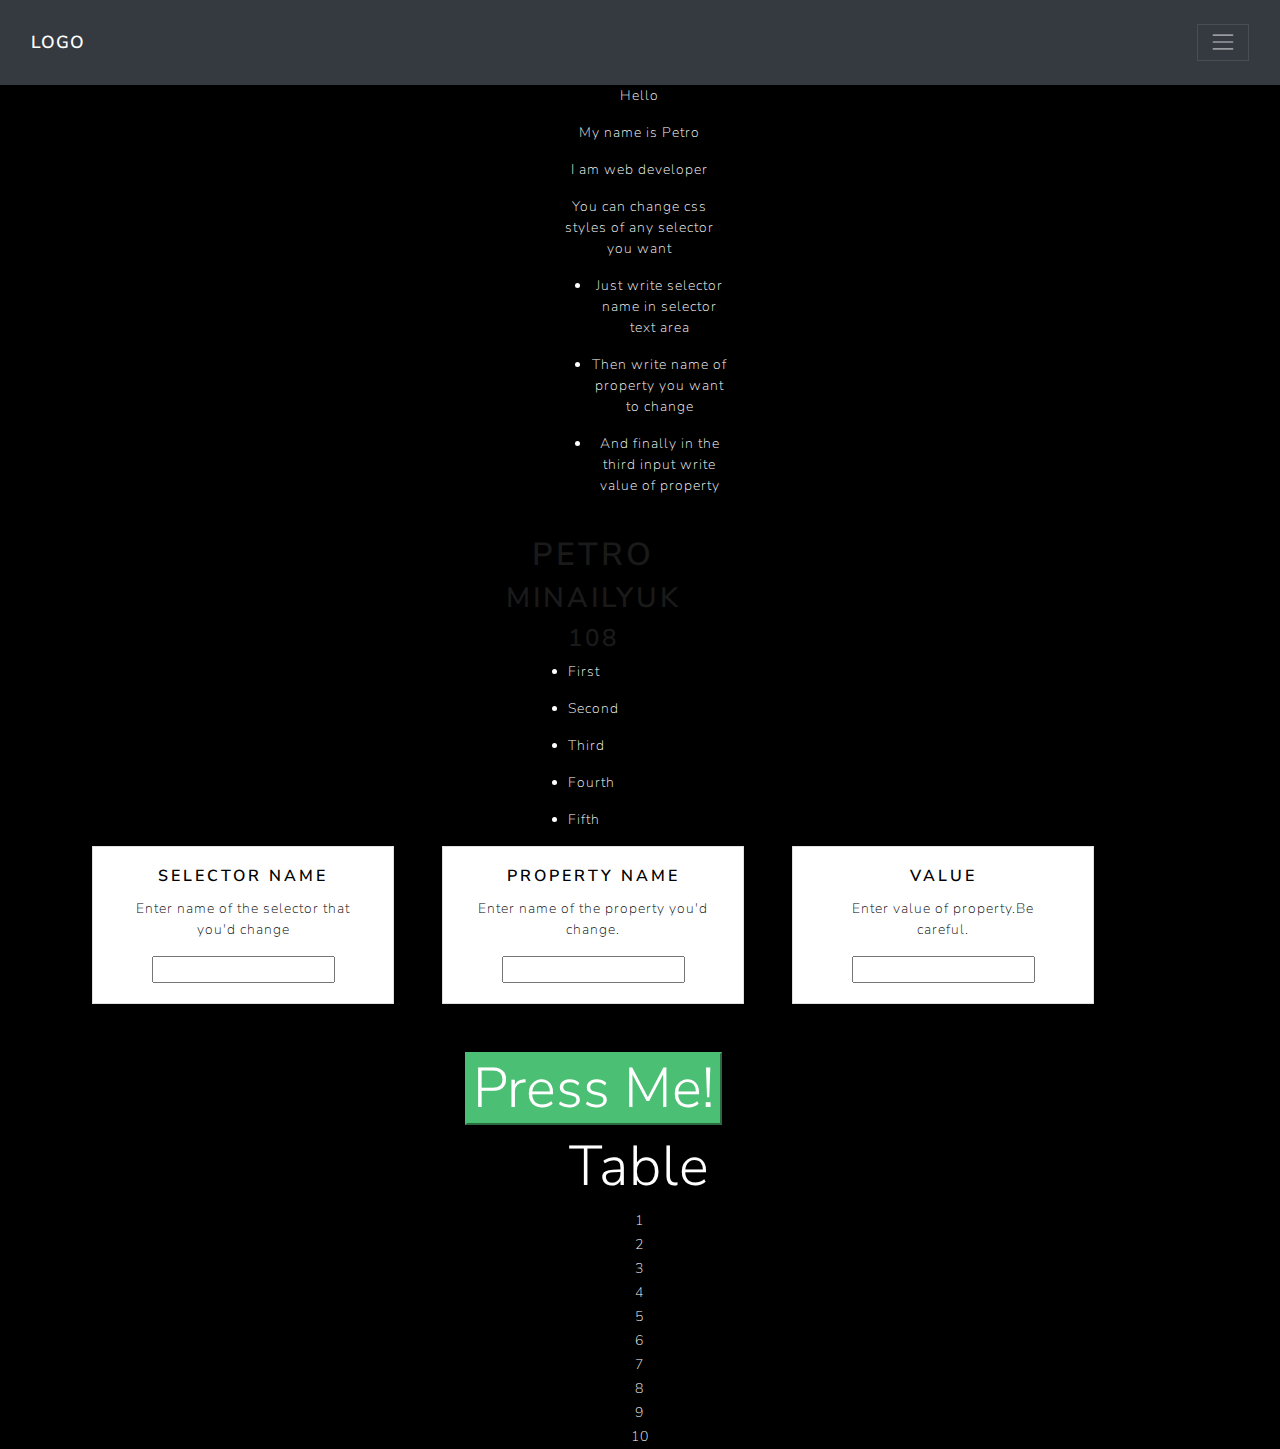
==== index.html @ e48119db "Much more response" ====
<!doctype html>
<html lang="en">
<head>
    <!-- Required meta tags -->
    <meta charset="utf-8">
    <meta name="viewport" content="width=device-width, initial-scale=1, shrink-to-fit=no">

    <!-- Bootstrap CSS -->
    <link rel="stylesheet" href="https://stackpath.bootstrapcdn.com/bootstrap/4.5.0/css/bootstrap.min.css" integrity="sha384-9aIt2nRpC12Uk9gS9baDl411NQApFmC26EwAOH8WgZl5MYYxFfc+NcPb1dKGj7Sk" crossorigin="anonymous">
    <link rel="stylesheet" href="css/bootstrap.css">
    <link rel="stylesheet" href="css/myTest.css">
    <script src="https://cdnjs.cloudflare.com/ajax/libs/jquery/3.5.1/jquery.js"></script>
    <title>Hello, world!</title>
</head>
<body>

<nav class="navbar fixed-top container-fluid navbar-dark bg-dark sticky-top">
    <div class="container-fluid">
        <a class="navbar-brand" href="#">Logo</a>

        <button class="navbar-toggler " type="button" data-toggle="collapse" data-target="#navbarColor01" aria-controls="navbarColor01" aria-expanded="false" aria-label="Toggle navigation">
            <span class="navbar-toggler-icon"></span>
        </button>
    </div>
    <div class="collapse navbar-collapse" id="navbarColor01">
        <div class="navbar-nav mr-auto">
            <button id="navbarBtn1" class="btn-outline-success btn nav-item">Button 1</button>
            <button id="navbarBtn2" class="btn-outline-success btn nav-item">Button 2</button>
            <button id="navbarBtn3" class="btn-outline-success btn nav-item">Button 3</button>
            <button id="navbarBtn4" class="btn-outline-success btn nav-item">Button 4</button>
            <button id="navbarBtn5" class="btn-outline-success btn nav-item">Button 5</button>
        </div>
    </div>
</nav>




<div class="container-fluid d-flex align-items-center row no-gutters">
    <div class="container-fluid d-flex flex-column col-2 ">
        <div class="container d-flex flex-column align-items-center text-center blocks">
            <p>Hello</p>
            <p>My name is Petro</p>
            <p>I am web developer</p>
            <p>You can change css styles of any selector you want</p>
            <ul>
                <li>
                    <p>Just write selector name in selector text area</p>
                </li>
                <li>
                    <p>Then write name of property you want to change</p>
                </li>
                <li>
                    <p>And finally in the third input write value of property</p>
                </li>
            </ul>



        </div>
    </div>
    <div class="container d-flex m-2">
        <div class="container-fluid d-flex flex-column align-items-center">
                 <h1 class="red" id="Petro">
                        Petro
                </h1>
            <h2>
                Minailyuk
            </h2>
            <h3>
                108
            </h3>

            <ul class="list-group">
                <li>
                    <p id="firstP">First</p>
                </li>
                <li>
                    <p id="secondP">Second</p>
                </li>
                <li>
                    <p id="thirdP">Third</p>
                </li>
                <li>
                    <p id="fourthP">Fourth</p>
                </li>
                <li>
                    <p id="fifthP">Fifth</p>
                </li>
            </ul>


            <div class="container-fluid d-flex justify-content-center row">
                <div class="card mx-4 card-w col-lg">
                    <div class="card-body d-flex flex-column align-items-center text-center">
                        <h5 class="card-title">Selector name</h5>
                        <p class="card-text">Enter name of the selector that you'd change</p>
                        <input id="input-selector" type="text" class="">
                    </div>
                </div>
                <div class="card mx-4 card-w col-lg">
                    <div class="card-body  d-flex flex-column align-items-center text-center">
                        <h5 class="card-title">Property name</h5>
                        <p class="card-text">Enter name of the property you'd change.</p>
                        <input id="input-property" type="text" class="">
                    </div>
                </div>
                <div class="card mx-4 card-w col-lg" >
                    <div class="card-body  d-flex flex-column align-items-center text-center">
                        <h5 class="card-title">Value</h5>
                        <p class="card-text">Enter value of property.Be careful. </p>
                        <input id="input-value" type="text" class="">
                    </div>
                </div>

            </div>

            <button class="btn-success display-4 mt-5" id="mybutt">Press Me!</button>
        </div>



    </div>
    <div class="container-fluid d-flex flex-column col-2 ">
        <div class="container d-flex flex-column align-items-center text-center blocks">
            <label class="display-4">Table</label>
           <table class="table-bordered" id = "mytable">
               <tr>
                   <td>1</td>
               </tr>
               <tr>
                   <td>2</td>
               </tr>
               <tr>
                   <td>3</td>
               </tr>
               <tr>
                   <td>4</td>
               </tr>
               <tr>
                   <td>5</td>
               </tr>
               <tr>
                   <td>6</td>
               </tr>
               <tr>
                   <td>7</td>
               </tr>
               <tr>
                   <td>8</td>
               </tr>
               <tr>
                   <td>9</td>
               </tr>
               <tr>
                   <td>10</td>
               </tr>
           </table>
        </div>
    </div>
</div>













<!-- Optional JavaScript -->
<!-- jQuery first, then Popper.js, then Bootstrap JS -->
<script src="https://code.jquery.com/jquery-3.5.1.slim.min.js" integrity="sha384-DfXdz2htPH0lsSSs5nCTpuj/zy4C+OGpamoFVy38MVBnE+IbbVYUew+OrCXaRkfj" crossorigin="anonymous"></script>
<script src="https://cdn.jsdelivr.net/npm/popper.js@1.16.0/dist/umd/popper.min.js" integrity="sha384-Q6E9RHvbIyZFJoft+2mJbHaEWldlvI9IOYy5n3zV9zzTtmI3UksdQRVvoxMfooAo" crossorigin="anonymous"></script>
<script src="https://stackpath.bootstrapcdn.com/bootstrap/4.5.0/js/bootstrap.min.js" integrity="sha384-OgVRvuATP1z7JjHLkuOU7Xw704+h835Lr+6QL9UvYjZE3Ipu6Tp75j7Bh/kR0JKI" crossorigin="anonymous"></script>
<script src="script/myTest.js"></script>


</body>
</html>
---- css/myTest.css ----
body{
   background-color: black;
   color:white;
}

.bigger-text{
   font-size: 150%;
}

.left-cont{
   width: 15%;

}

.top-cont{
   height: 30vh;
}

.navcont{
   width: 30%;
}

.card-w{
   width: 18em;
   color:black;
}

.blackclass{
  background-color: black;
}

.whiteclass{
   background-color: white;
}
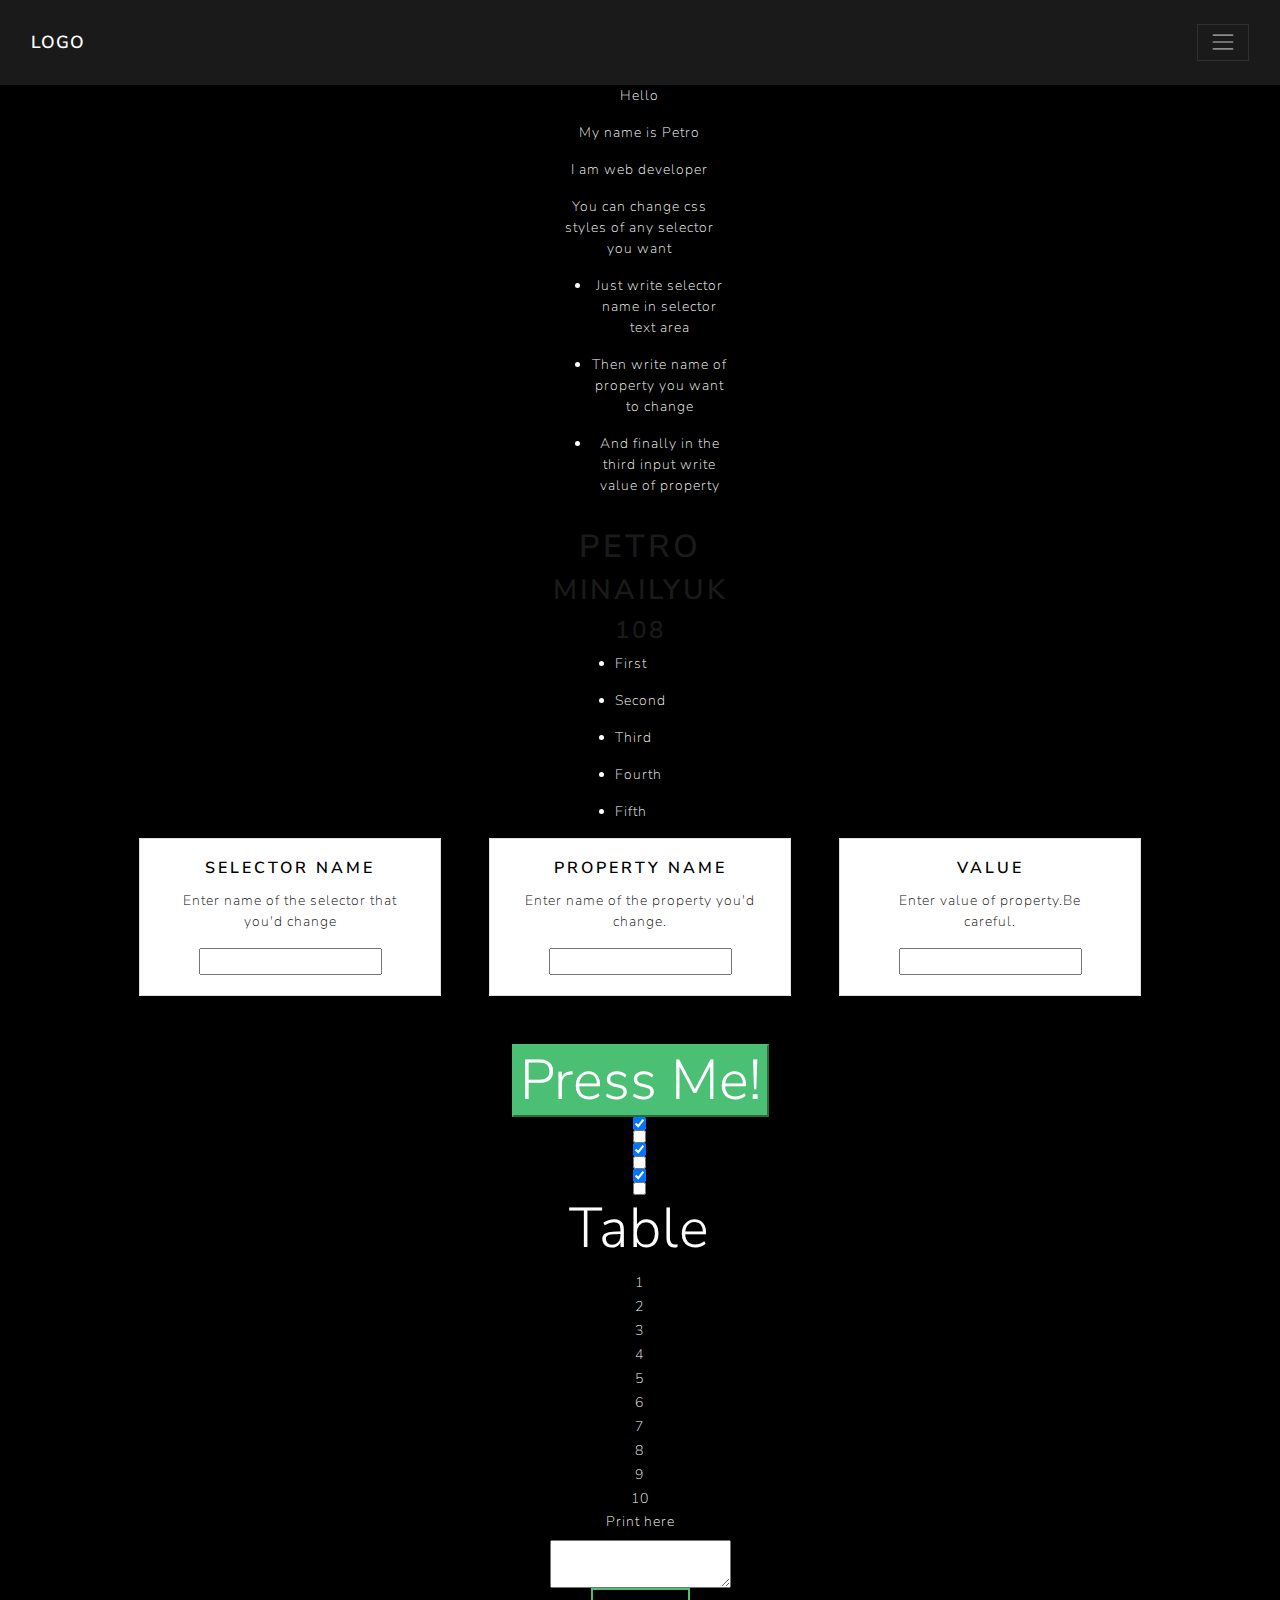
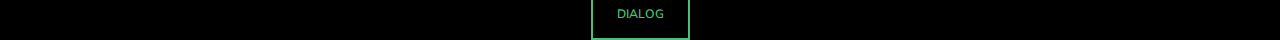
==== commit c51c72cb: "Final" ====
--- a/index.html
+++ b/index.html
@@ -9,12 +9,15 @@
     <link rel="stylesheet" href="https://stackpath.bootstrapcdn.com/bootstrap/4.5.0/css/bootstrap.min.css" integrity="sha384-9aIt2nRpC12Uk9gS9baDl411NQApFmC26EwAOH8WgZl5MYYxFfc+NcPb1dKGj7Sk" crossorigin="anonymous">
     <link rel="stylesheet" href="css/bootstrap.css">
     <link rel="stylesheet" href="css/myTest.css">
+
     <script src="https://cdnjs.cloudflare.com/ajax/libs/jquery/3.5.1/jquery.js"></script>
+    <script src="css/moment.js"></script>
+    <script src="script/myTest.js"></script>
     <title>Hello, world!</title>
 </head>
 <body>
 
-<nav class="navbar fixed-top container-fluid navbar-dark bg-dark sticky-top">
+<nav class="navbar fixed-top container-fluid navbar-dark bg-primary sticky-top">
     <div class="container-fluid">
         <a class="navbar-brand" href="#">Logo</a>
 
@@ -29,6 +32,7 @@
             <button id="navbarBtn3" class="btn-outline-success btn nav-item">Button 3</button>
             <button id="navbarBtn4" class="btn-outline-success btn nav-item">Button 4</button>
             <button id="navbarBtn5" class="btn-outline-success btn nav-item">Button 5</button>
+            <button id="navbarBtn6" class="btn-outline-success btn nav-item">Button 6</button>
         </div>
     </div>
 </nav>
@@ -37,7 +41,7 @@
 
 
 <div class="container-fluid d-flex align-items-center row no-gutters">
-    <div class="container-fluid d-flex flex-column col-2 ">
+    <div class="container-fluid d-flex flex-column col-md-2  ">
         <div class="container d-flex flex-column align-items-center text-center blocks">
             <p>Hello</p>
             <p>My name is Petro</p>
@@ -59,7 +63,7 @@
 
         </div>
     </div>
-    <div class="container d-flex m-2">
+    <div class="container d-flex m-2  m-auto">
         <div class="container-fluid d-flex flex-column align-items-center">
                  <h1 class="red" id="Petro">
                         Petro
@@ -121,11 +125,20 @@
 
 
     </div>
-    <div class="container-fluid d-flex flex-column col-2 ">
+    <div class="container-fluid d-flex flex-column col-md-2  m-auto">
+        <div class="container d-flex flex-column align-items-center text-center blocks">
+            <input type="checkbox" name="1">
+            <input type="checkbox" name="1">
+            <input type="checkbox" name="1">
+            <input type="checkbox" name="1">
+            <input type="checkbox" name="1">
+            <input type="checkbox" name="1">
+        </div>
+
         <div class="container d-flex flex-column align-items-center text-center blocks">
             <label class="display-4">Table</label>
-           <table class="table-bordered" id = "mytable">
-               <tr>
+           <table class="table-bordered " id = "mytable">
+               <tr class="green" id="blue">
                    <td>1</td>
                </tr>
                <tr>
@@ -160,6 +173,18 @@
     </div>
 </div>
 
+
+<div class="container-fluid d-flex flex-column align-items-center">
+    <div class="container d-flex flex-column align-items-center" id="mainWindow">
+
+    </div>
+    <div class="container d-flex flex-column align-items-center m-0" id="textarea1">
+        <label for="myTextArea">Print here</label>
+        <textarea id="myTextArea"></textarea>
+    </div>
+    <button id="dialogBtn" class="btn btn-outline-success ">dialog</button>
+
+</div>
 
 
 
@@ -177,7 +202,7 @@
 <script src="https://code.jquery.com/jquery-3.5.1.slim.min.js" integrity="sha384-DfXdz2htPH0lsSSs5nCTpuj/zy4C+OGpamoFVy38MVBnE+IbbVYUew+OrCXaRkfj" crossorigin="anonymous"></script>
 <script src="https://cdn.jsdelivr.net/npm/popper.js@1.16.0/dist/umd/popper.min.js" integrity="sha384-Q6E9RHvbIyZFJoft+2mJbHaEWldlvI9IOYy5n3zV9zzTtmI3UksdQRVvoxMfooAo" crossorigin="anonymous"></script>
 <script src="https://stackpath.bootstrapcdn.com/bootstrap/4.5.0/js/bootstrap.min.js" integrity="sha384-OgVRvuATP1z7JjHLkuOU7Xw704+h835Lr+6QL9UvYjZE3Ipu6Tp75j7Bh/kR0JKI" crossorigin="anonymous"></script>
-<script src="script/myTest.js"></script>
+
 
 
 </body>
